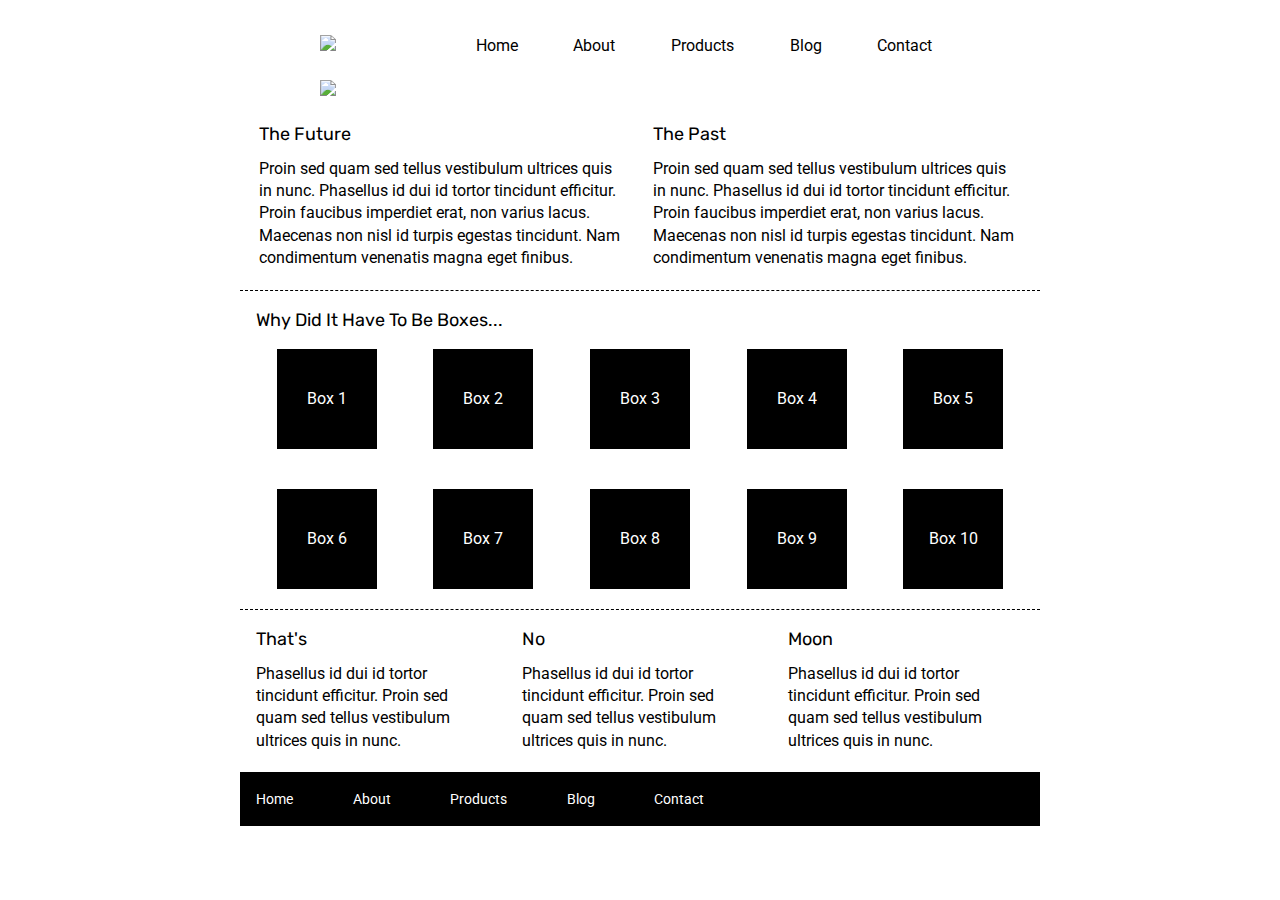
==== index.html @ d0ce7970 "9:16 boxes" ====
<!doctype html>

<html lang="en">
<head>
  <meta charset="utf-8">

  <title>Sprint Challenge - Home</title>

  <link href="https://fonts.googleapis.com/css?family=Roboto|Rubik" rel="stylesheet">
  <link rel="stylesheet" href="css/index.css">
</head>

<body>

<header>
    <div class='logo'>
        <img src="img/lambda-black.png">
    </div>
    <nav>
        <ul>
            <li><a href='#'>Home</a></li>
            <li><a href='#'>About</a></li>
            <li><a href='#'>Products</a></li>
            <li><a href='#'>Blog</a></li>
            <li><a href='#'>Contact</a></li>
        </ul>
    </nav>
</header>

<img class='banner' src="img/jumbo.jpg">

    <div class="container">
   
        <section class="top-content">
            <div class="text-container">
                <h2>The Future</h2>
                <p>Proin sed quam sed tellus vestibulum ultrices quis in nunc. Phasellus id dui id tortor tincidunt efficitur. Proin faucibus imperdiet erat, non varius lacus. Maecenas non nisl id turpis egestas tincidunt. Nam condimentum venenatis magna eget finibus.</p>
            </div>
            <div class="text-container">
                <h2>The Past</h2>
                <p>Proin sed quam sed tellus vestibulum ultrices quis in nunc. Phasellus id dui id tortor tincidunt efficitur. Proin faucibus imperdiet erat, non varius lacus. Maecenas non nisl id turpis egestas tincidunt. Nam condimentum venenatis magna eget finibus.</p>
            </div>
        </section>
        
        <section class="middle-content">
        
            <h2>Why Did It Have To Be Boxes...</h2>
            
            <div class="boxes">
                <div class="box">Box 1</div>
                <div class="box">Box 2</div>
                <div class="box">Box 3</div>
                <div class="box">Box 4</div>
                <div class="box">Box 5</div>
                <div class="box">Box 6</div>
                <div class="box">Box 7</div>
                <div class="box">Box 8</div>
                <div class="box">Box 9</div>
                <div class="box">Box 10</div>
            </div>
        
        </section>

        <section class="bottom-content">

            <div class="text-container">
                <h2>That's</h2>
                <p>Phasellus id dui id tortor tincidunt efficitur. Proin sed quam sed tellus vestibulum ultrices quis in nunc.</p>
            </div>
            <div class="text-container">
                <h2>No</h2>
                <p>Phasellus id dui id tortor tincidunt efficitur. Proin sed quam sed tellus vestibulum ultrices quis in nunc.</p>
            </div>
            <div class="text-container">
                <h2>Moon</h2>
                <p>Phasellus id dui id tortor tincidunt efficitur. Proin sed quam sed tellus vestibulum ultrices quis in nunc.</p>
            </div>

        </section>
        
        <footer>
            <nav>
                <a href="#">Home</a>
                <a href="#">About</a>
                <a href="#">Products</a>
                <a href="#">Blog</a>
                <a href="#">Contact</a>
            </nav>
        </footer>
    </div><!-- container -->        
</body>
</html>
---- css/index.css ----
/* http://meyerweb.com/eric/tools/css/reset/ 
   v2.0 | 20110126
   License: none (public domain)
*/

html, body, div, span, applet, object, iframe,
h1, h2, h3, h4, h5, h6, p, blockquote, pre,
a, abbr, acronym, address, big, cite, code,
del, dfn, em, img, ins, kbd, q, s, samp,
small, strike, strong, sub, sup, tt, var,
b, u, i, center,
dl, dt, dd, ol, ul, li,
fieldset, form, label, legend,
table, caption, tbody, tfoot, thead, tr, th, td,
article, aside, canvas, details, embed, 
figure, figcaption, footer, header, hgroup, 
menu, nav, output, ruby, section, summary,
time, mark, audio, video {
	margin: 0;
	padding: 0;
	border: 0;
	font-size: 100%;
	font: inherit;
	vertical-align: baseline;
}
/* HTML5 display-role reset for older browsers */
article, aside, details, figcaption, figure, 
footer, header, hgroup, menu, nav, section {
	display: block;
}

* {
    box-sizing: border-box;
}

body {
	line-height: 1;
}

header {
    display: flex;
    width: 100%;
    justify-content: center;
    align-items: baseline;
}

.logo {
    width: 10%;
}

nav {
    width: 40%;
    padding: 3% 0% 2% 0%;  
}

ul {
    width: 100%;
    display: flex;
    justify-content: space-around;    
}

ul li a {
    text-decoration: none;
    color: black;
    width: 100%;
}

.banner {
    width: 50%;
    margin: 0% 25% 2% 25%;
}

ol, ul {
	list-style: none;
}
blockquote, q {
	quotes: none;
}
blockquote:before, blockquote:after,
q:before, q:after {
	content: '';
	content: none;
}
table {
	border-collapse: collapse;
	border-spacing: 0;
}

html, body {
    height: 100%;
    font-family: 'Roboto', sans-serif;
}

h1, h2, h3, h4, h5 {
    font-size: 18px;
    margin-bottom: 15px;
    font-family: 'Rubik', sans-serif;
}

p {
    line-height: 1.4;
}

.container {
    width: 800px;
    margin: 0 auto;
}

.top-content {
    display: flex;
    flex-wrap: wrap;
    justify-content: space-evenly;
    margin-bottom: 20px;
    border-bottom: 1px dashed black;
}

.top-content .text-container {
    width: 48%;
    padding: 0 1%;
    padding-bottom: 20px;  
}

.middle-content {
    margin-bottom: 20px;
    border-bottom: 1px dashed black;
}

.middle-content h2 {
    padding: 0 2%;
    margin-bottom: 0;
}

.middle-content .boxes {
    display: flex;
    flex-wrap: wrap;
    justify-content: space-evenly;
}

.middle-content .boxes .box {
    width: 12.5%;
    height: 100px;
    background: black;
    margin: 20px 2.5%;
    color: white;
    display: flex;
    align-items: center;
    justify-content: center;
}

.box1 {
    width: 12.5%;
    height: 100px;
    background: black;
    margin: 20px 2.5%;
    color: tea;
    display: flex;
    align-items: center;
    justify-content: center;

}

.bottom-content {
    display: flex;
    margin: 0 2% 20px;
    justify-content: space-around;
}

.bottom-content .text-container {
    padding-right: 4%;
}

.bottom-content .text-container:last-child {
    padding-right: 0;
}

footer {
    width: 100%;
    background: black;
}

footer nav {
    width: 60%;
    display: flex;
    justify-content: space-between;
    align-items: center;
    padding: 20px 2%;
    font-size: 14px;
}

footer nav a {
    color: white;
    text-decoration: none;
}
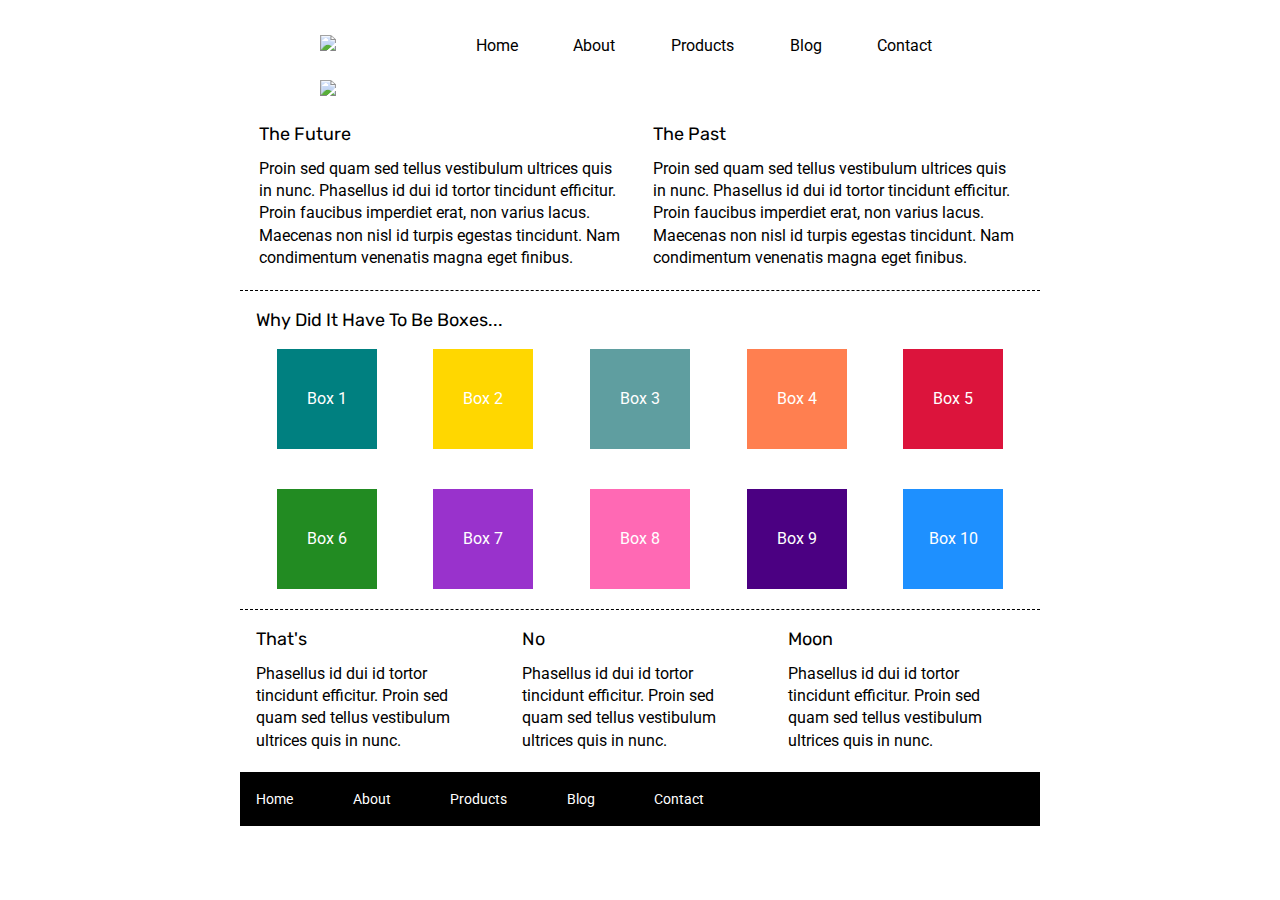
==== commit fc832590: "finished first index" ====
--- a/index.html
+++ b/index.html
@@ -19,7 +19,7 @@
     <nav>
         <ul>
             <li><a href='#'>Home</a></li>
-            <li><a href='#'>About</a></li>
+            <li><a href='about.html'>About</a></li>
             <li><a href='#'>Products</a></li>
             <li><a href='#'>Blog</a></li>
             <li><a href='#'>Contact</a></li>
@@ -47,16 +47,16 @@
             <h2>Why Did It Have To Be Boxes...</h2>
             
             <div class="boxes">
-                <div class="box">Box 1</div>
-                <div class="box">Box 2</div>
-                <div class="box">Box 3</div>
-                <div class="box">Box 4</div>
-                <div class="box">Box 5</div>
-                <div class="box">Box 6</div>
-                <div class="box">Box 7</div>
-                <div class="box">Box 8</div>
-                <div class="box">Box 9</div>
-                <div class="box">Box 10</div>
+                <div class="box1">Box 1</div>
+                <div class="box2">Box 2</div>
+                <div class="box3">Box 3</div>
+                <div class="box4">Box 4</div>
+                <div class="box5">Box 5</div>
+                <div class="box6">Box 6</div>
+                <div class="box7">Box 7</div>
+                <div class="box8">Box 8</div>
+                <div class="box9">Box 9</div>
+                <div class="box10">Box 10</div>
             </div>
         
         </section>
--- a/css/index.css
+++ b/css/index.css
@@ -136,27 +136,115 @@
     justify-content: space-evenly;
 }
 
-.middle-content .boxes .box {
-    width: 12.5%;
-    height: 100px;
-    background: black;
-    margin: 20px 2.5%;
-    color: white;
-    display: flex;
-    align-items: center;
-    justify-content: center;
-}
 
 .box1 {
     width: 12.5%;
     height: 100px;
-    background: black;
-    margin: 20px 2.5%;
-    color: tea;
-    display: flex;
-    align-items: center;
-    justify-content: center;
-
+    background: teal;
+    margin: 20px 2.5%;
+    color: white;
+    display: flex;
+    align-items: center;
+    justify-content: center;
+}
+
+.box2 {
+    width: 12.5%;
+    height: 100px;
+    background: gold;
+    margin: 20px 2.5%;
+    color: white;
+    display: flex;
+    align-items: center;
+    justify-content: center;
+}
+
+.box3 {
+    width: 12.5%;
+    height: 100px;
+    background: cadetblue;
+    margin: 20px 2.5%;
+    color: white;
+    display: flex;
+    align-items: center;
+    justify-content: center;
+}
+
+.box4 {
+    width: 12.5%;
+    height: 100px;
+    background: coral;
+    margin: 20px 2.5%;
+    color: white;
+    display: flex;
+    align-items: center;
+    justify-content: center;
+}
+
+.box5 {
+    width: 12.5%;
+    height: 100px;
+    background: crimson;
+    margin: 20px 2.5%;
+    color: white;
+    display: flex;
+    align-items: center;
+    justify-content: center;
+}
+
+.box6 {
+    width: 12.5%;
+    height: 100px;
+    background: forestgreen;
+    margin: 20px 2.5%;
+    color: white;
+    display: flex;
+    align-items: center;
+    justify-content: center;
+}
+
+.box7 {
+    width: 12.5%;
+    height: 100px;
+    background: darkorchid;
+    margin: 20px 2.5%;
+    color: white;
+    display: flex;
+    align-items: center;
+    justify-content: center;
+}
+
+.box8 {
+    width: 12.5%;
+    height: 100px;
+    background: hotpink;
+    margin: 20px 2.5%;
+    color: white;
+    display: flex;
+    align-items: center;
+    justify-content: center;
+}
+
+.box9 {
+    width: 12.5%;
+    height: 100px;
+    background: indigo;
+    margin: 20px 2.5%;
+    color: white;
+    display: flex;
+    align-items: center;
+    justify-content: center;
+}
+
+.box10 {
+    width: 12.5%;
+    height: 100px;
+    background: dodgerblue;
+    margin: 20px 2.5%;
+    color: white;
+    display: flex;
+    align-items: center;
+    justify-content: center;
 }
 
 .bottom-content {
